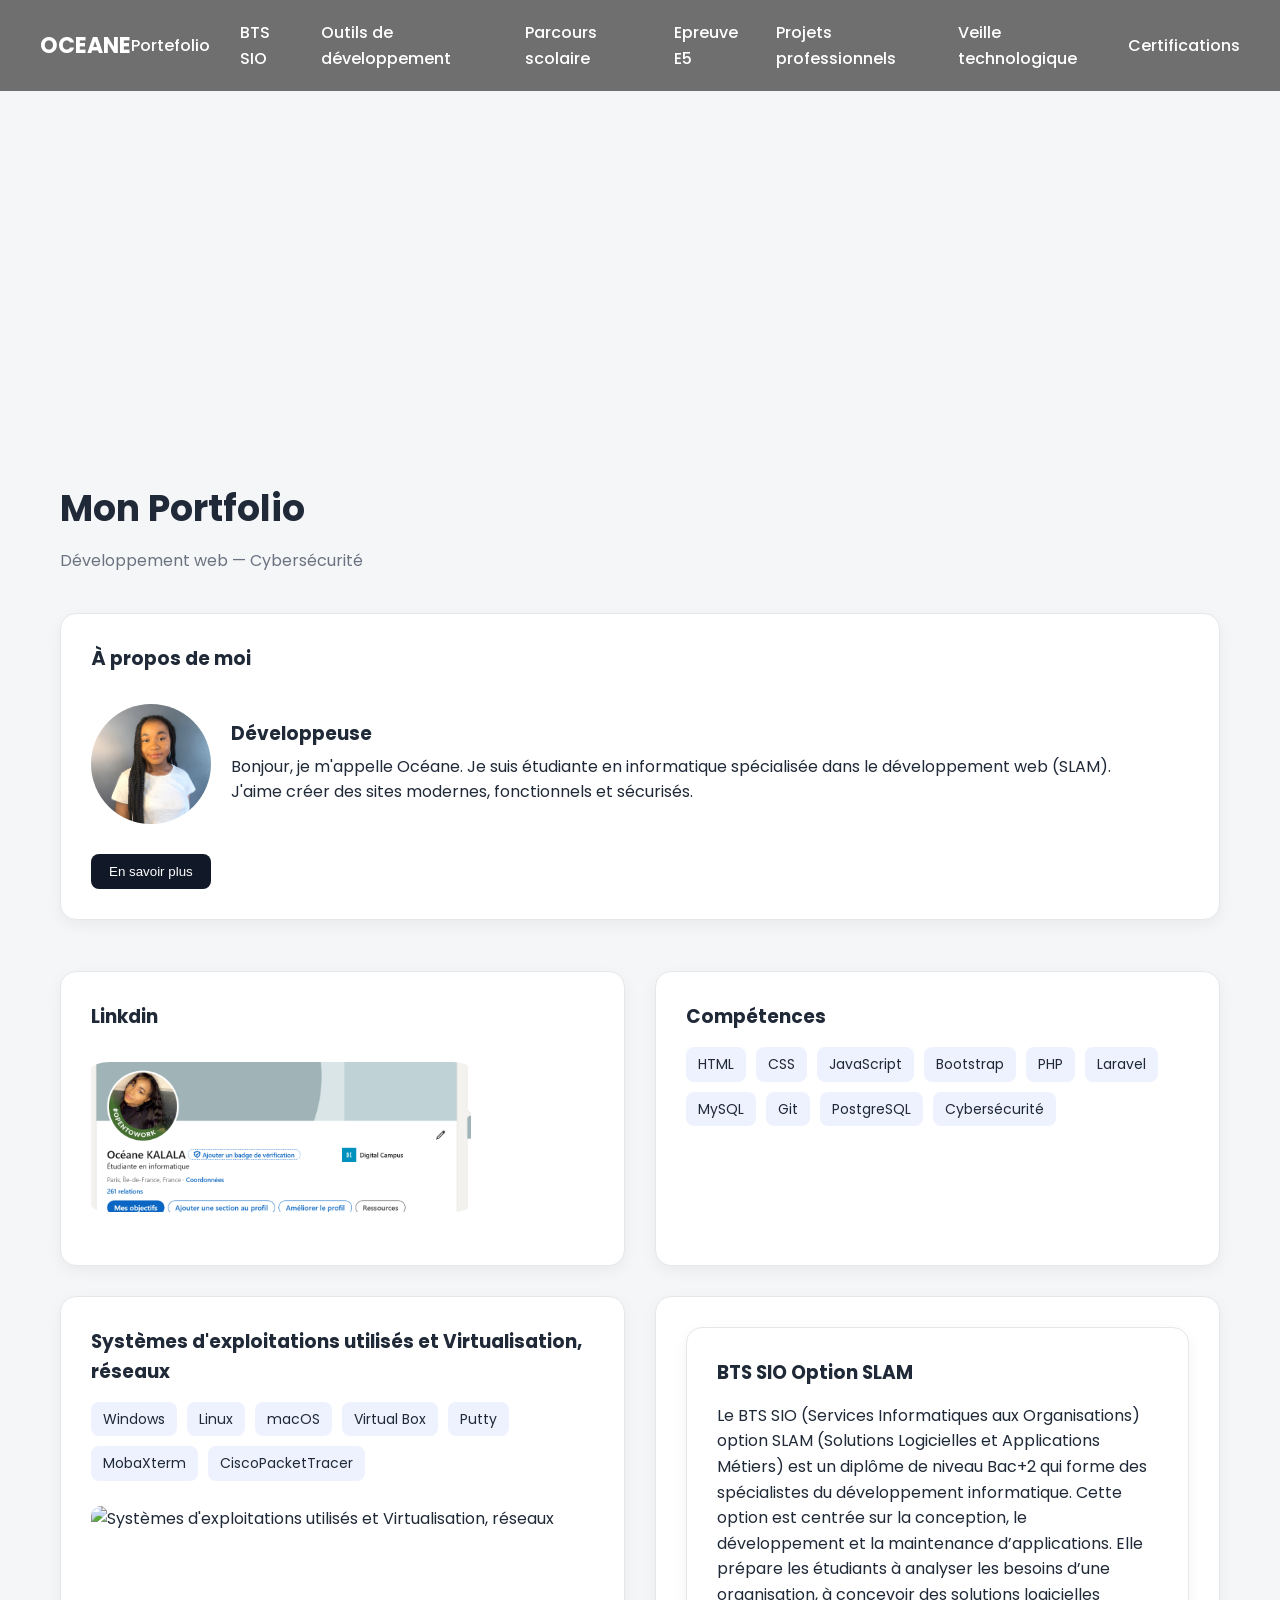
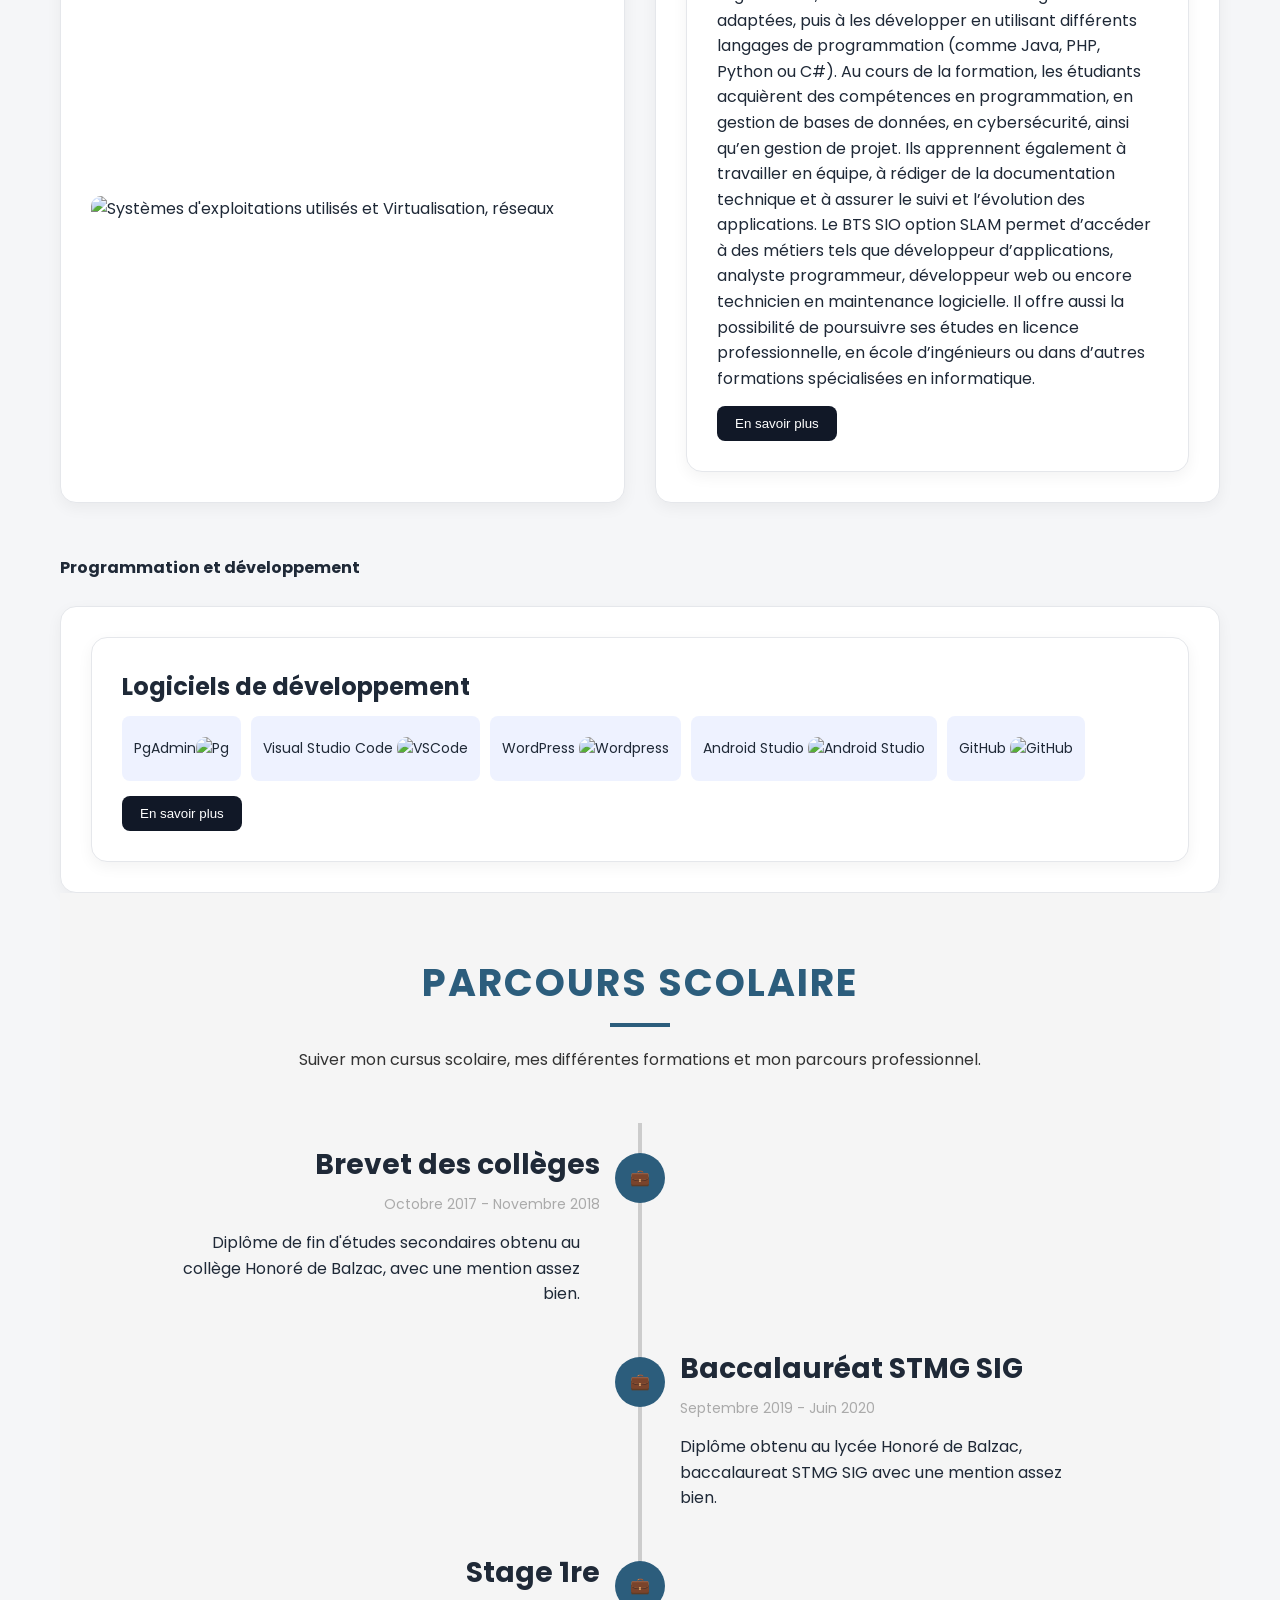
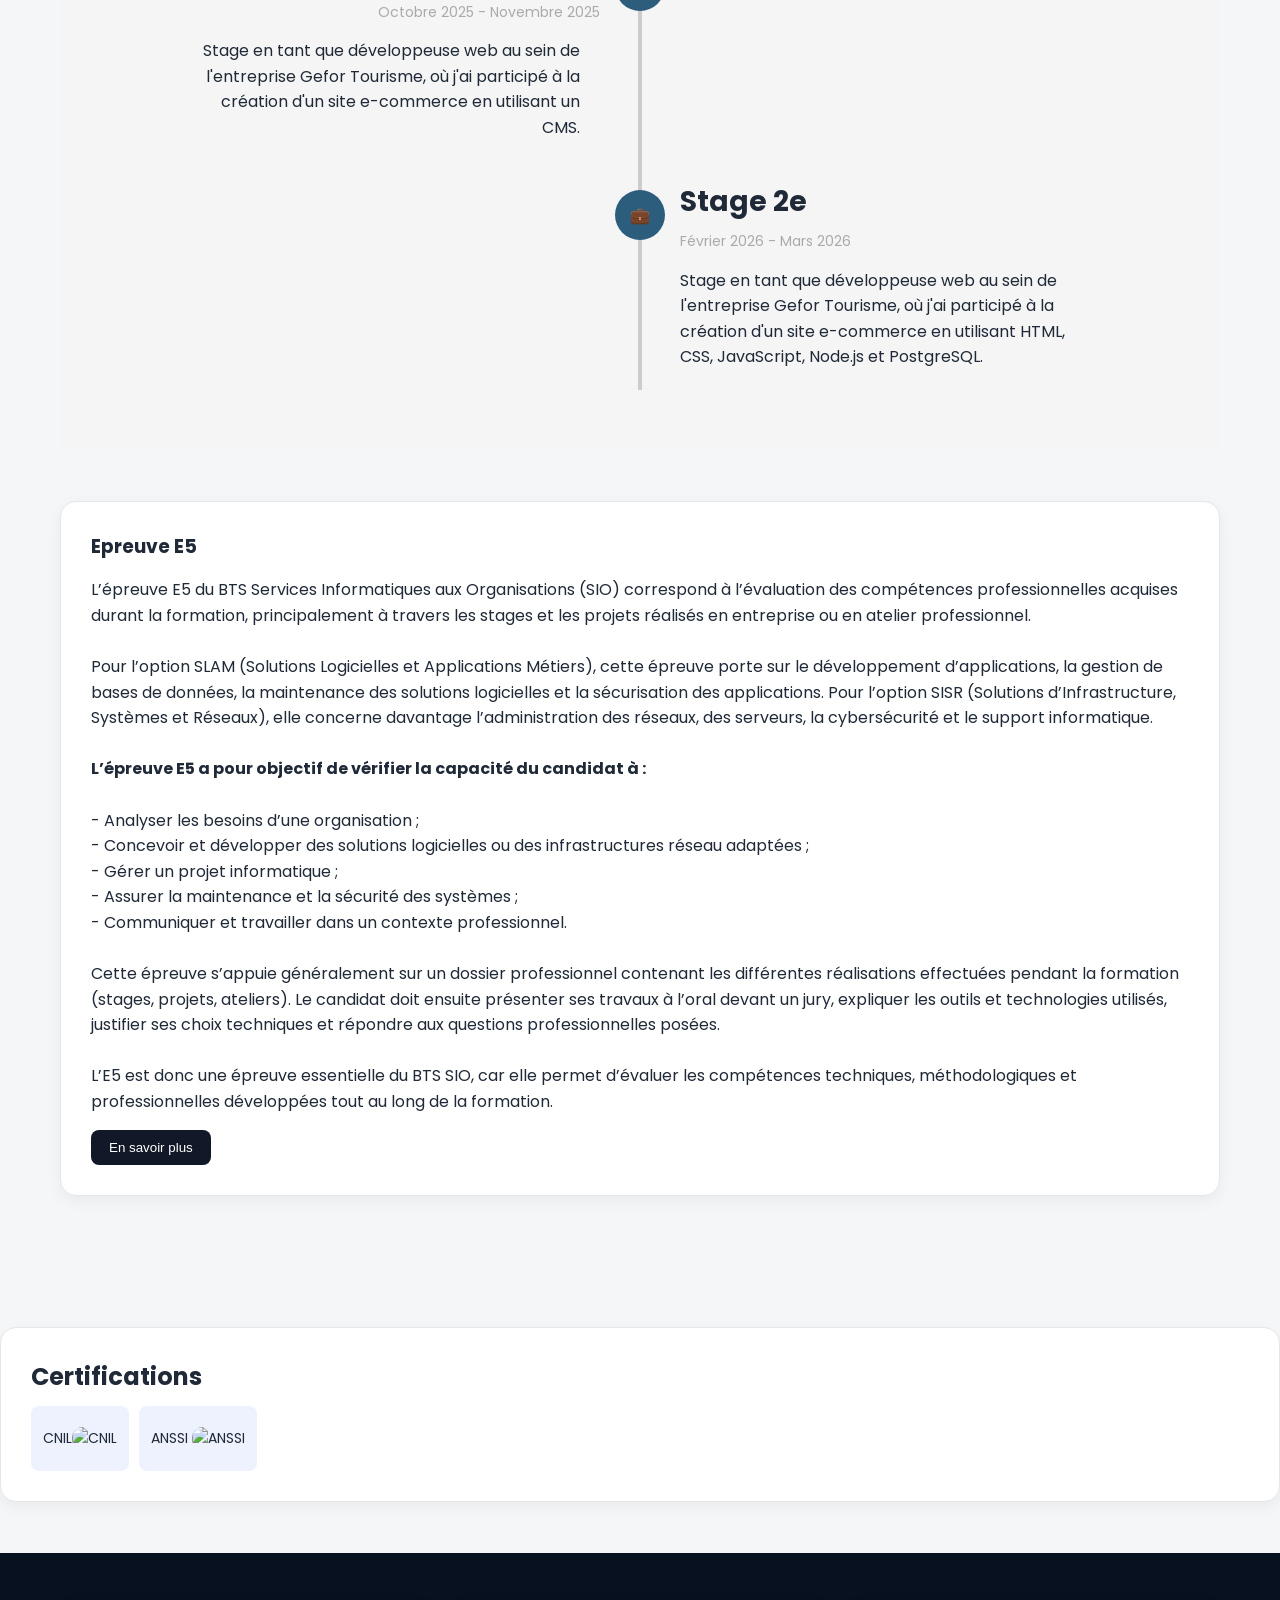
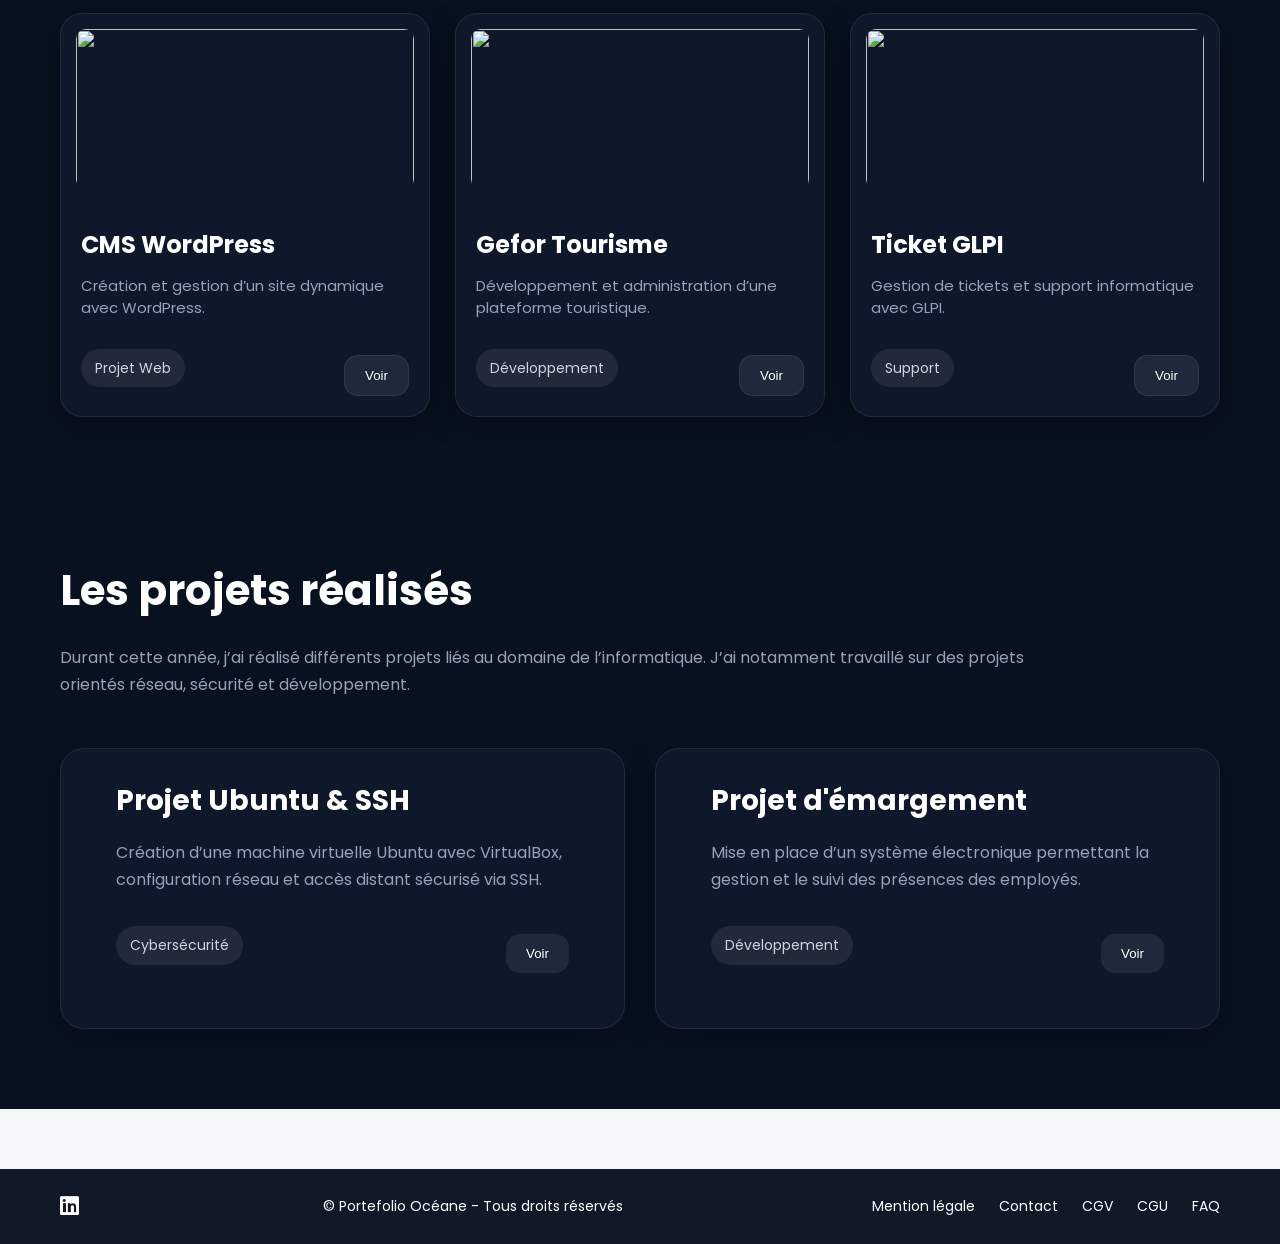
==== index.html @ 5482475d "premier commit" ====
<!DOCTYPE html>
<html lang="fr">

<head>
    <meta charset="UTF-8">
    <meta name="viewport" content="width=device-width, initial-scale=1.0">
    <title>Portfolio Océane</title>

    <link rel="stylesheet" href="portfio.css">

    <link href="https://fonts.googleapis.com/css2?family=Poppins:wght@300;400;600;700&display=swap" rel="stylesheet">

</head>

<body>
    <header class="hero">
        <nav class="navbar">
            <a href="#" class="logo">OCEANE</a>

            <div class="nav-links">
                <ul>

                    <li><a href="#monportfolio">Portefolio</a></li>
                    <li><a href="#formations">BTS SIO</a></li>
                    <li><a href="#Outils">Outils de développement</a></li>
                    <li><a href="#parcour">Parcours scolaire</a></li>
                    <li><a href="#E5">Epreuve E5</a></li>
                    <li><a href="#projetpro">Projets professionnels</a></li>
                    <li><a href="veille.html">Veille technologique</a></li>
                    <li><a href="#certifications">Certifications</a></li>



                </ul>
            </div>

            <div class="hero-title">
                <h1>Bienvenue sur mon portfolio</h1>
                <p> Développement Web • Cybersécurité • Design </p>
            </div>

        </nav>

    </header>

    <!-- SECTION A PROPOS -->

    <section id="monportfolio">
        <section class="portfolio">

            <h2 class="page-title">Mon Portfolio</h2>
            <p class="page-subtitle">Développement web — Cybersécurité</p>



            <div class="portfolio-card">
                <h3>À propos de moi</h3>
                <div style="display:flex; align-items:center; gap:20px;">

                    <img src="photo.jpeg" alt="photo de moi"
                        style="width:120px; height:120px; border-radius:50%; object-fit:cover;">

                    <div>
                        <h3 style="margin:0;">Développeuse</h3>
                        <p style="margin:5px 0;">
                            Bonjour, je m'appelle Océane. Je suis étudiante en informatique spécialisée
                            dans le développement web (SLAM). <br> J'aime créer des sites modernes,
                            fonctionnels et sécurisés.
                        </p>
                    </div>

                </div>

                <button onclick="window.open('https://www.linkedin.com/in/océane-kalala-510ab9202', '_blank')">
                    En savoir plus
                </button>

            </div><br><br>





            <div class="portfolio-grid">

                <div class="portfolio-card">
                    <h3>Linkdin</h3>
                    <img src="Capture d'écran 2026-01-01 161514.png" alt="photo de moi"
                        style="width:380px; height:150px; border-radius:5%; object-fit:cover;">
                </div>

                <div class="portfolio-card">
                    <h3>Compétences</h3>

                    <div class="skills">
                        <span>HTML</span>
                        <span>CSS</span>
                        <span>JavaScript</span>
                        <span>Bootstrap</span>
                        <span>PHP</span>
                        <span>Laravel</span>
                        <span>MySQL</span>
                        <span>Git</span>
                        <span>PostgreSQL</span>
                        <span>Cybersécurité</span>
                    </div>

                </div>



                <div class="portfolio-card">
                    <h3>Systèmes d'exploitations utilisés et Virtualisation, réseaux</h3>

                    <div class="skills">
                        <span>Windows</span>
                        <span>Linux</span>
                        <span>macOS</span>


                        <span>Virtual Box</span>
                        <span>Putty</span>
                        <span>MobaXterm</span>
                        <span>CiscoPacketTracer</span>

                        <img src="https://i.pinimg.com/736x/6d/e5/03/6de503a70d6498523e91bc72c517049a.jpg"
                            alt="Systèmes d'exploitations utilisés et Virtualisation, réseaux">
                        <img src="https://i.pinimg.com/1200x/9d/ab/d7/9dabd7bf2489a7c94fd3ce615c01e57e.jpg"
                            alt="Systèmes d'exploitations utilisés et Virtualisation, réseaux">

                    </div>

                </div>



                <section id="formations">
                    <div class="portfolio-card ">


                        <div class="portfolio1-card">
                            <h3>BTS SIO Option SLAM</h3>

                            <p>
                                Le BTS SIO (Services Informatiques aux Organisations) option SLAM (Solutions Logicielles
                                et
                                Applications Métiers)
                                est un diplôme de niveau Bac+2 qui forme des spécialistes du développement informatique.

                                Cette option est centrée sur la conception, le développement et la maintenance
                                d’applications.
                                Elle prépare les étudiants à analyser les besoins d’une organisation, à concevoir des
                                solutions
                                logicielles adaptées, puis à les développer en utilisant différents langages de
                                programmation
                                (comme Java, PHP, Python ou C#).

                                Au cours de la formation, les étudiants acquièrent des compétences en programmation, en
                                gestion
                                de bases de données, en cybersécurité, ainsi qu’en gestion de projet. Ils apprennent
                                également à
                                travailler en équipe, à rédiger de la documentation technique et à assurer le suivi et
                                l’évolution
                                des applications.

                                Le BTS SIO option SLAM permet d’accéder à des métiers tels que développeur
                                d’applications,
                                analyste
                                programmeur, développeur web ou encore technicien en maintenance logicielle. Il offre
                                aussi
                                la
                                possibilité
                                de poursuivre ses études en licence professionnelle, en école d’ingénieurs ou dans
                                d’autres
                                formations spécialisées
                                en informatique.
                            </p>

                            <button
                                onclick="window.open('https://www.onisep.fr/ressources/univers-formation/formations/post-bac/bts-services-informatiques-aux-organisations-option-b-solutions-logicielles-et-applications-metiers', '_blank')">

                                En savoir plus</button>

                        </div>
                </section>
            </div> <br><br>

            <section id="Outils">
                <h1>Programmation et développement</h1> <br>
                <div class="portfolio-card large">

                    <div class="portfolio2-card">

                        <h2>Logiciels de développement</h2>

                        <div class="skills">
                            <span>PgAdmin<img
                                    src="https://i.pinimg.com/1200x/e1/06/2b/e1062b13df07956e06af49698faf8412.jpg"
                                    alt="Pg"></span>
                            <span>Visual Studio Code <img
                                    src="https://i.pinimg.com/736x/21/80/18/218018c241b854a79dc024a042103433.jpg"
                                    alt="VSCode">
                            </span>
                            <span>WordPress <img
                                    src="https://i.pinimg.com/736x/55/30/b8/5530b8121726bf65dae06ff92573a16b.jpg"
                                    alt="Wordpress"> </span>
                            <span>Android Studio <img
                                    src="https://i.pinimg.com/1200x/57/74/4b/57744b4ad4ab080b9c52c842f7bbebe7.jpg"
                                    alt="Android Studio"> </span>
                            <span>GitHub <img
                                    src="https://i.pinimg.com/736x/9e/91/06/9e91062035e9bc7f3d8e8d1f7b42ba21.jpg"
                                    alt="GitHub"> </span>


                        </div>

                        <button
                            onclick="window.open('https://www.bing.com/copilotsearch?q=logiciel+de+d%c3%a9veloppement&form=CSBRAND')">

                            En savoir plus</button>
                    </div>
            </section>
            </div>

            <section id="parcour">
                <section class="parcours">


                    <h2>PARCOURS SCOLAIRE</h2>
                    <div class="line-title"></div>

                    <p class="subtitle">
                        Suiver mon cursus scolaire, mes différentes formations et mon parcours professionnel.
                    </p>

                    <div class="timeline">

                        <div class="timeline-item left">
                            <div class="content">
                                <h3>Brevet des collèges</h3>
                                <span>Octobre 2017 - Novembre 2018</span>
                                <p>
                                    Diplôme de fin d'études secondaires obtenu au collège Honoré de Balzac, avec une
                                    mention
                                    assez bien.
                                </p>
                            </div>
                        </div>

                        <div class="timeline-item right">
                            <div class="content">
                                <h3>Baccalauréat STMG SIG</h3>
                                <span>Septembre 2019 - Juin 2020</span>
                                <p>
                                    Diplôme obtenu au lycée Honoré de Balzac, baccalaureat STMG SIG avec une mention
                                    assez bien.
                                </p>
                            </div>
                        </div>

                        <div class="timeline-item left">
                            <div class="content">
                                <h3>Stage 1re</h3>
                                <span>Octobre 2025 - Novembre 2025</span>
                                <p>
                                    Stage en tant que développeuse web au sein de l'entreprise Gefor Tourisme,
                                    où j'ai participé à la création d'un site e-commerce en utilisant un CMS.
                                </p>
                            </div>
                        </div>

                        <div class="timeline-item right">
                            <div class="content">
                                <h3>Stage 2e</h3>
                                <span>Février 2026 - Mars 2026</span>
                                <p>
                                    Stage en tant que développeuse web au sein de l'entreprise Gefor Tourisme,
                                    où j'ai participé à la création d'un site e-commerce en utilisant HTML, CSS,
                                    JavaScript,
                                    Node.js et PostgreSQL.
                                </p>
                            </div>
                        </div>

                    </div>

                </section>
            </section>



            </div>
            </div>
            </div><br><br>

            <section id="E5">
                <div class="portfolio-card">
                    <h3>Epreuve E5</h3>

                    <p>
                        L’épreuve E5 du BTS Services Informatiques aux Organisations (SIO) correspond à l’évaluation
                        des compétences professionnelles acquises durant la formation, principalement à travers les
                        stages et les projets réalisés en entreprise ou en atelier professionnel.
                        <br><br>

                        Pour l’option SLAM (Solutions Logicielles et Applications Métiers), cette épreuve porte sur le
                        développement d’applications, la gestion de bases de données, la maintenance des solutions
                        logicielles et la sécurisation des applications. Pour l’option SISR (Solutions d’Infrastructure,
                        Systèmes et Réseaux), elle concerne davantage l’administration des réseaux, des serveurs, la
                        cybersécurité et le support informatique. <br><br>

                        <strong> L’épreuve E5 a pour objectif de vérifier la capacité du candidat à : </strong> <br><br>

                        - Analyser les besoins d’une organisation ; <br>
                        - Concevoir et développer des solutions logicielles ou des infrastructures réseau adaptées ;
                        <br>
                        - Gérer un projet informatique ; <br>
                        - Assurer la maintenance et la sécurité des systèmes ; <br>
                        - Communiquer et travailler dans un contexte professionnel. <br><br>

                        Cette épreuve s’appuie généralement sur un dossier professionnel contenant les différentes
                        réalisations effectuées pendant la
                        formation (stages, projets, ateliers). Le candidat doit ensuite présenter ses travaux à l’oral
                        devant un jury,
                        expliquer les outils et technologies utilisés, justifier ses choix techniques et répondre aux
                        questions professionnelles posées. <br><br>

                        L’E5 est donc une épreuve essentielle du BTS SIO, car elle permet d’évaluer les compétences
                        techniques, méthodologiques et
                        professionnelles développées tout au long de la formation.
                    </p>
                    <button onclick="window.open('https://btssio-fulbert.fr/c-actualites-epreuve-e5')">

                        En savoir plus</button>

                </div> <br><br>


                <!-- SECTION -->
            </section>
        </section>

        <!-- Partie certifications et projets professionnels -->

        <section id="certifications">
            <div class="portfolio2-card">

                <h2>Certifications</h2>

                <div class="skills">
                    <span>CNIL<img
                            src="https://www.opinion-internationale.com/wp-content/uploads/2021/06/logo-rgpd-elysee-cnil.png"
                            alt="CNIL"></span>
                    <span>ANSSI <img src="https://www.iacr.org/workshops/ches/ches2015/images/anssi.png" alt="ANSSI">
                    </span>


                </div>

        </section>

        </div> <br><br>

        <section id="projetpro">
            <section class="cards-section">

                <div class="modern-card">
                    <img src="https://i.pinimg.com/1200x/8a/63/63/8a6363c773e3e5e8eb63ca12de172e7e.jpg" alt="">

                    <div class="card-content">
                        <h3>CMS WordPress</h3>
                        <p>Création et gestion d’un site dynamique avec WordPress.</p>

                        <div class="card-bottom">
                            <span class="tag">Projet Web</span>
                            <button>Voir</button>
                        </div>
                    </div>
                </div>

                <div class="modern-card">
                    <img src="https://i.pinimg.com/1200x/23/07/50/230750f99a060723e2ef562909b34eed.jpg" alt="">

                    <div class="card-content">
                        <h3>Gefor Tourisme</h3>
                        <p>Développement et administration d’une plateforme touristique.</p>

                        <div class="card-bottom">
                            <span class="tag">Développement</span>
                            <button>Voir</button>
                        </div>
                    </div>
                </div>

                <div class="modern-card">
                    <img src="https://i.pinimg.com/736x/ca/bc/c2/cabcc21033c35994df311c6478ce2520.jpg" alt="">

                    <div class="card-content">
                        <h3>Ticket GLPI</h3>
                        <p>Gestion de tickets et support informatique avec GLPI.</p>

                        <div class="card-bottom">
                            <span class="tag">Support</span>
                            <button>Voir</button>
                        </div>
                    </div>
                </div>

            </section>
        </section>




        <section class="project-section">

            <h2 class="project-title">Les projets réalisés</h2>

            <p class="project-subtitle">
                Durant cette année, j’ai réalisé différents projets liés au domaine de l’informatique.
                J’ai notamment travaillé sur des projets orientés réseau, sécurité et développement.
            </p>

            <div class="project-grid">

                <!-- CARD 1 -->
                <div class="project-card">



                    <div class="project-content">

                        <h3>Projet Ubuntu & SSH</h3>

                        <p>
                            Création d’une machine virtuelle Ubuntu avec VirtualBox,
                            configuration réseau et accès distant sécurisé via SSH.
                        </p>

                        <div class="project-bottom">
                            <span class="project-tag">Cybersécurité</span>
                            <button>Voir</button>
                        </div>

                    </div>

                </div>

                <!-- CARD 2 -->
                <div class="project-card">



                    <div class="project-content">

                        <h3>Projet d'émargement</h3>

                        <p>
                            Mise en place d’un système électronique permettant
                            la gestion et le suivi des présences des employés.
                        </p>

                        <div class="project-bottom">
                            <span class="project-tag">Développement</span>
                            <button>Voir</button>
                        </div>

                    </div>

                </div>

            </div>

        </section>


        <footer class="footer">

            <div class="footer-left">
                <a href="#"><i class="fa-brands fa-linkedin"></i></a>

            </div>

            <div class="footer-center">
                © Portefolio Océane - Tous droits réservés
            </div>

            <div class="footer-right">
                <a href="#">Mention légale</a>
                <a href="#">Contact</a>
                <a href="#">CGV</a>
                <a href="#">CGU</a>
                <a href="#">FAQ</a>
            </div>

        </footer>

        <!-- icônes -->
        <link rel="stylesheet" href="https://cdnjs.cloudflare.com/ajax/libs/font-awesome/6.5.0/css/all.min.css">

        <script src="portfolio.js"></script>

</body>

</html>
---- portfio.css ----
/* =========================
RESET
========================= */

* {
    margin: 0;
    padding: 0;
    box-sizing: border-box;
    text-decoration: none;
    list-style: none;
}

body {
    font-family: 'Poppins', sans-serif;
    background: #f5f6f8;
    color: #1f2937;
    line-height: 1.6;
}

/* =========================
HEADER + NAVBAR
========================= */

.hero {
    position: relative;
    height: 400px;
    background-image: url("https://cdna.artstation.com/p/assets/images/images/003/830/526/large/mayank-kumar-riri-wlliams-invincible-iron-man.jpg");
    background-size: cover;
    background-position: center;
}

/* NAVBAR */

.navbar {
    position: fixed;
    /* navbar toujours visible */
    top: 0;
    left: 0;
    width: 100%;

    padding: 20px 40px;

    display: flex;
    justify-content: space-between;
    align-items: center;

    background: rgba(0, 0, 0, 0.55);
    backdrop-filter: blur(10px);

    z-index: 1000;

    transition: 0.3s ease;
}

/* LOGO */

.logo {
    color: white;
    font-weight: 700;
    font-size: 22px;
}

/* LIENS NAV */

.nav-links ul {
    display: flex;
    gap: 30px;
    align-items: center;
}

.nav-links a {
    color: white;
    font-weight: 500;
    position: relative;
    transition: 0.3s;
}

/* effet hover stylé */

.nav-links a::after {
    content: "";
    position: absolute;
    width: 0%;
    height: 2px;
    background: white;
    left: 0;
    bottom: -5px;
    transition: 0.3s;
}

.nav-links a:hover::after {
    width: 100%;
}

/* =========================
TITRE HERO
========================= */

.hero-title {
    text-align: center;
    position: absolute;

    left: 50%;
    bottom: 20%;
    transform: translate(-50%, -50%);
}

.hero-title h1 {
    font-size: 48px;
    color: white;
    text-shadow: 0 4px 10px rgba(0, 0, 0, 0.6);
}

.hero-title p {
    color: #e5e7eb;
    margin-top: 10px;
}



/* =========================
SECTION PRINCIPALE
========================= */

.portfolio {
    max-width: 1200px;
    margin: auto;
    padding: 80px 20px;
}

.page-title {
    font-size: 36px;
    margin-bottom: 10px;
}

.page-subtitle {
    color: #6b7280;
    margin-bottom: 40px;
}

/* =========================
GRID
========================= */

.portfolio-grid {
    display: grid;
    grid-template-columns: repeat(2, 1fr);
    gap: 30px;
}

.portfolio1-card {
    background: white;
    padding: 30px;
    border-radius: 16px;
    border: 1px solid #e5e7eb;
    box-shadow: 0 5px 15px rgba(0, 0, 0, 0.05);
    transition: 0.3s;
}

.portfolio1-card:hover {
    transform: translateY(-5px);
    box-shadow: 0 15px 30px rgba(0, 0, 0, 0.08);
}

.portfolio1-card h3 {
    margin-bottom: 15px;
}

.portfolio1-card img {
    width: 100%;
    height: 250px;
    object-fit: cover;
    border-radius: 10px;
    margin: 15px 0;
}


/* =========================
CARDS
========================= */

.portfolio-card {
    background: white;
    padding: 30px;
    border-radius: 16px;
    border: 1px solid #e5e7eb;
    box-shadow: 0 5px 15px rgba(0, 0, 0, 0.05);
    transition: 0.3s;
}

.portfolio-card:hover {
    transform: translateY(-5px);
    box-shadow: 0 15px 30px rgba(0, 0, 0, 0.08);
}

.portfolio-card h3 {
    margin-bottom: 15px;
}

/* grande carte */

.large {
    grid-column: span 2;
}

/* =========================
IMAGES
========================= */

.portfolio-card img {
    width: 100%;
    height: 250px;
    object-fit: cover;
    border-radius: 10px;
    margin: 15px 0;
}

/* =========================
SKILLS
========================= */

.skills {
    display: flex;
    flex-wrap: wrap;
    gap: 10px;
    margin-top: 10px;
}

.skills span {
    background: #eef2ff;
    padding: 6px 12px;
    border-radius: 8px;
    font-size: 14px;
}

/* =========================
BOUTONS
========================= */

button {
    margin-top: 15px;
    padding: 10px 18px;
    border: none;
    background: #111827;
    color: white;
    border-radius: 8px;
    cursor: pointer;
    transition: 0.3s;
}

button:hover {
    background: #374151;
}

.portfolio-grid {
    display: grid;
    grid-template-columns: repeat(2, 1fr);
    gap: 30px;
}

.portfolio2-card {
    background: white;
    padding: 30px;
    border-radius: 16px;
    border: 1px solid #e5e7eb;
    box-shadow: 0 5px 15px rgba(0, 0, 0, 0.05);
    transition: 0.3s;
}

.portfolio2-card:hover {
    transform: translateY(-5px);
    box-shadow: 0 15px 30px rgba(0, 0, 0, 0.08);
}

.portfolio2-card h3 {
    margin-bottom: 15px;
}

.portfolio2-card img {
    width: 100%;
    height: 250px;
    object-fit: cover;
    border-radius: 10px;
    margin: 15px 0;
}

.section {
    width: 90%;
    margin: 40px auto;
    display: flex;
    gap: 20px;
}

/* CARD */
.card {
    background: white;
    padding: 25px;
    border-radius: 20px;
    flex: 1;
}

.card img {
    width: 100%;
    border-radius: 15px;
}


.portfolio3-card {
    background: white;
    padding: 30px;
    border-radius: 16px;
    border: 1px solid #e5e7eb;
    box-shadow: 0 5px 15px rgba(0, 0, 0, 0.05);
    transition: 0.3s;
}

.portfolio3-card:hover {
    transform: translateY(-5px);
    box-shadow: 0 15px 30px rgba(0, 0, 0, 0.08);
}

.portfolio3-card h3 {
    margin-bottom: 15px;
}

.portfolio3-card img {
    width: 100%;
    height: 250px;
    object-fit: cover;
    border-radius: 10px;
    margin: 15px 0;
}

/* SECTION */
.parcours {
    padding: 60px 20px;
    background: #f5f5f5;
    text-align: center;
}

.parcours h2 {
    font-size: 38px;
    color: #2c5d7c;
    letter-spacing: 2px;
}

.line-title {
    width: 60px;
    height: 4px;
    background: #2c5d7c;
    margin: 10px auto 20px;
}

.subtitle {
    color: #333;
    margin-bottom: 50px;
}

/* TIMELINE */
.timeline {
    position: relative;
    max-width: 1000px;
    margin: auto;
}

/* ligne centrale */
.timeline::before {
    content: "";
    position: absolute;
    width: 4px;
    background: #ccc;
    top: 0;
    bottom: 0;
    left: 50%;
    transform: translateX(-50%);
}

/* item */
.timeline-item {
    position: relative;
    width: 50%;
    padding: 20px 40px;
}

/* gauche */
.timeline-item.left {
    left: 0;
    text-align: right;
}

/* droite */
.timeline-item.right {
    left: 50%;
    text-align: left;
}

/* contenu */
.content {
    background: transparent;
}

/* TITRES */
.content h3 {
    font-size: 28px;
    margin-bottom: 5px;
}

.content span {
    color: #aaa;
    font-size: 14px;
    display: block;
    margin-bottom: 15px;
}

/* TEXTE */
.content p {
    max-width: 400px;
    line-height: 1.6;
}

/* ROND CENTRAL */
.timeline-item::after {
    content: "💼";
    position: absolute;
    top: 30px;
    width: 50px;
    height: 50px;
    background: #2c5d7c;
    color: white;
    border-radius: 50%;
    display: flex;
    align-items: center;
    justify-content: center;
}

/* position rond */
.timeline-item.left::after {
    right: -25px;
}

.timeline-item.right::after {
    left: -25px;
}

/* RESPONSIVE */
@media (max-width: 768px) {

    .timeline::before {
        left: 20px;
    }

    .timeline-item {
        width: 100%;
        padding-left: 60px;
        padding-right: 20px;
        text-align: left;
    }

    .timeline-item.right {
        left: 0;
    }

    .timeline-item::after {
        left: 0;
    }
}

/* SECTION CARDS IMAGE */



/* =========================
SECTION PROJETS MODERNE
========================= */

/* =========================
CARDS MODERNES
========================= */

.cards-section {
    display: grid;
    grid-template-columns: repeat(3, 1fr);
    gap: 25px;

    padding: 60px;
    background: #081120;
}

.modern-card {
    background: #0f172a;
    border: 1px solid rgba(255, 255, 255, 0.08);

    border-radius: 22px;

    overflow: hidden;

    transition: 0.3s ease;

    box-shadow: 0 10px 30px rgba(0, 0, 0, 0.3);
}

.modern-card:hover {
    transform: translateY(-8px);
    box-shadow: 0 20px 40px rgba(0, 0, 0, 0.45);
}

.modern-card img {
    width: 100%;
    height: 190px;
    object-fit: cover;

    padding: 15px;
    border-radius: 25px;
}

.card-content {
    padding: 0 20px 20px;
}

.card-content h3 {
    color: white;
    font-size: 24px;
    margin-bottom: 10px;
}

.card-content p {
    color: #94a3b8;
    font-size: 15px;
    line-height: 1.5;

    margin-bottom: 20px;
}

.card-bottom {
    display: flex;
    justify-content: space-between;
    align-items: center;
}

.tag {
    background: rgba(255, 255, 255, 0.08);

    color: #cbd5e1;

    padding: 8px 14px;

    border-radius: 999px;

    font-size: 14px;
}

.modern-card button {
    background: #1e293b;

    border: 1px solid rgba(255, 255, 255, 0.08);

    color: white;

    padding: 12px 20px;

    border-radius: 14px;

    cursor: pointer;

    transition: 0.3s;
}

.modern-card button:hover {
    background: #334155;
}

/* RESPONSIVE */

@media(max-width: 1000px) {

    .cards-section {
        grid-template-columns: 1fr;
    }

}

/* =========================
SECTION PROJETS MODERNE
========================= */

.project-section {
    padding: 80px 60px;
    background: #081120;
}

.project-title {
    color: white;
    font-size: 42px;
    margin-bottom: 20px;
}

.project-subtitle {
    color: #94a3b8;
    max-width: 1000px;
    line-height: 1.7;
    margin-bottom: 50px;
}

/* GRID */

.project-grid {
    display: grid;
    grid-template-columns: repeat(2, 1fr);
    gap: 30px;
}

/* CARD */

.project-card {
    background: #0f172a;

    border-radius: 24px;

    overflow: hidden;

    border: 1px solid rgba(255, 255, 255, 0.08);

    transition: 0.3s ease;

    box-shadow: 0 10px 30px rgba(0, 0, 0, 0.25);

    padding: 30px;


}

.project-card:hover {
    transform: translateY(-8px);

    box-shadow: 0 20px 40px rgba(0, 0, 0, 0.4);
}

/* IMAGE */

.project-card img {
    width: 100%;
    height: 240px;

    object-fit: cover;

    padding: 15px;

    border-radius: 25px;
}

/* CONTENU */

.project-content {
    padding: 0 25px 25px;
}

.project-content h3 {
    color: white;

    font-size: 28px;

    margin-bottom: 15px;
}

.project-content p {
    color: #94a3b8;

    line-height: 1.7;

    margin-bottom: 25px;
}

/* BAS CARD */

.project-bottom {
    display: flex;

    justify-content: space-between;

    align-items: center;
}

/* TAG */

.project-tag {
    background: rgba(255, 255, 255, 0.08);

    color: #cbd5e1;

    padding: 8px 14px;

    border-radius: 999px;

    font-size: 14px;
}

/* TAGS */






/* BUTTON */

.project-card button {
    background: #1e293b;

    color: white;

    border: none;

    padding: 12px 20px;

    border-radius: 14px;

    cursor: pointer;

    transition: 0.3s;
}

.project-card button:hover {
    background: #334155;
}

/* RESPONSIVE */

@media(max-width: 900px) {

    .project-grid {
        grid-template-columns: 1fr;
    }

}


/* =========================
FOOTER
========================= */

.footer {
    display: flex;
    justify-content: space-between;
    align-items: center;
    padding: 20px 60px;
    background: #111827;
    color: white;
    font-size: 14px;
    margin-top: 60px;
}

/* réseaux */

.footer-left a {
    color: white;
    font-size: 22px;
    margin-right: 15px;
    transition: 0.3s;
}

.footer-left a:hover {
    color: #6366f1;
    transform: scale(1.2);
}

/* centre */

.footer-center {
    text-align: center;
    flex: 1;
}

/* liens */

.footer-right a {
    color: white;
    margin-left: 20px;
    transition: 0.3s;
}

.footer-right a:hover {
    color: #6366f1;
}

/* =========================
RESPONSIVE
========================= */

@media(max-width:900px) {

    .portfolio-grid {
        grid-template-columns: 1fr;
    }

    .large {
        grid-column: span 1;
    }

    .footer {
        flex-direction: column;
        gap: 15px;
        text-align: center;
    }

    .nav-links ul {
        flex-direction: column;
        gap: 10px;
        background: rgba(0, 0, 0, 0.7);
        padding: 15px;
        border-radius: 10px;
    }

}
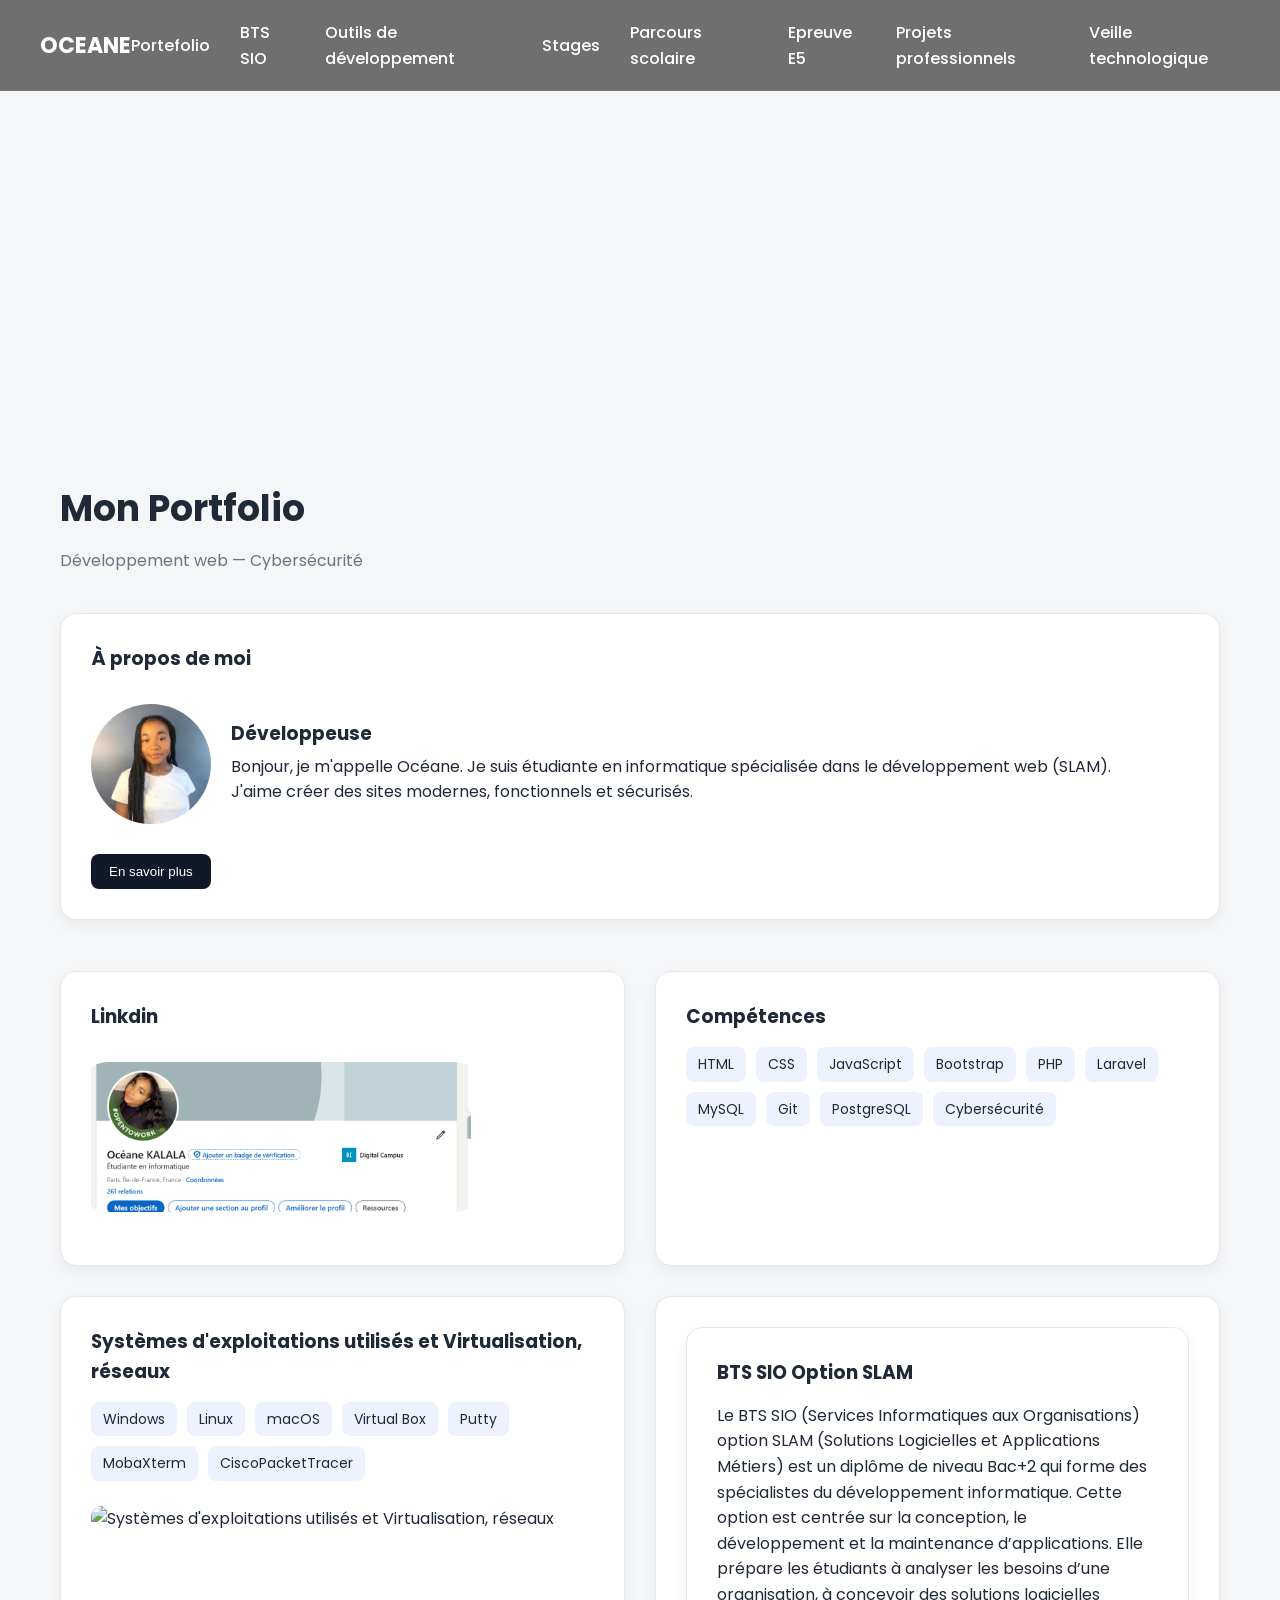
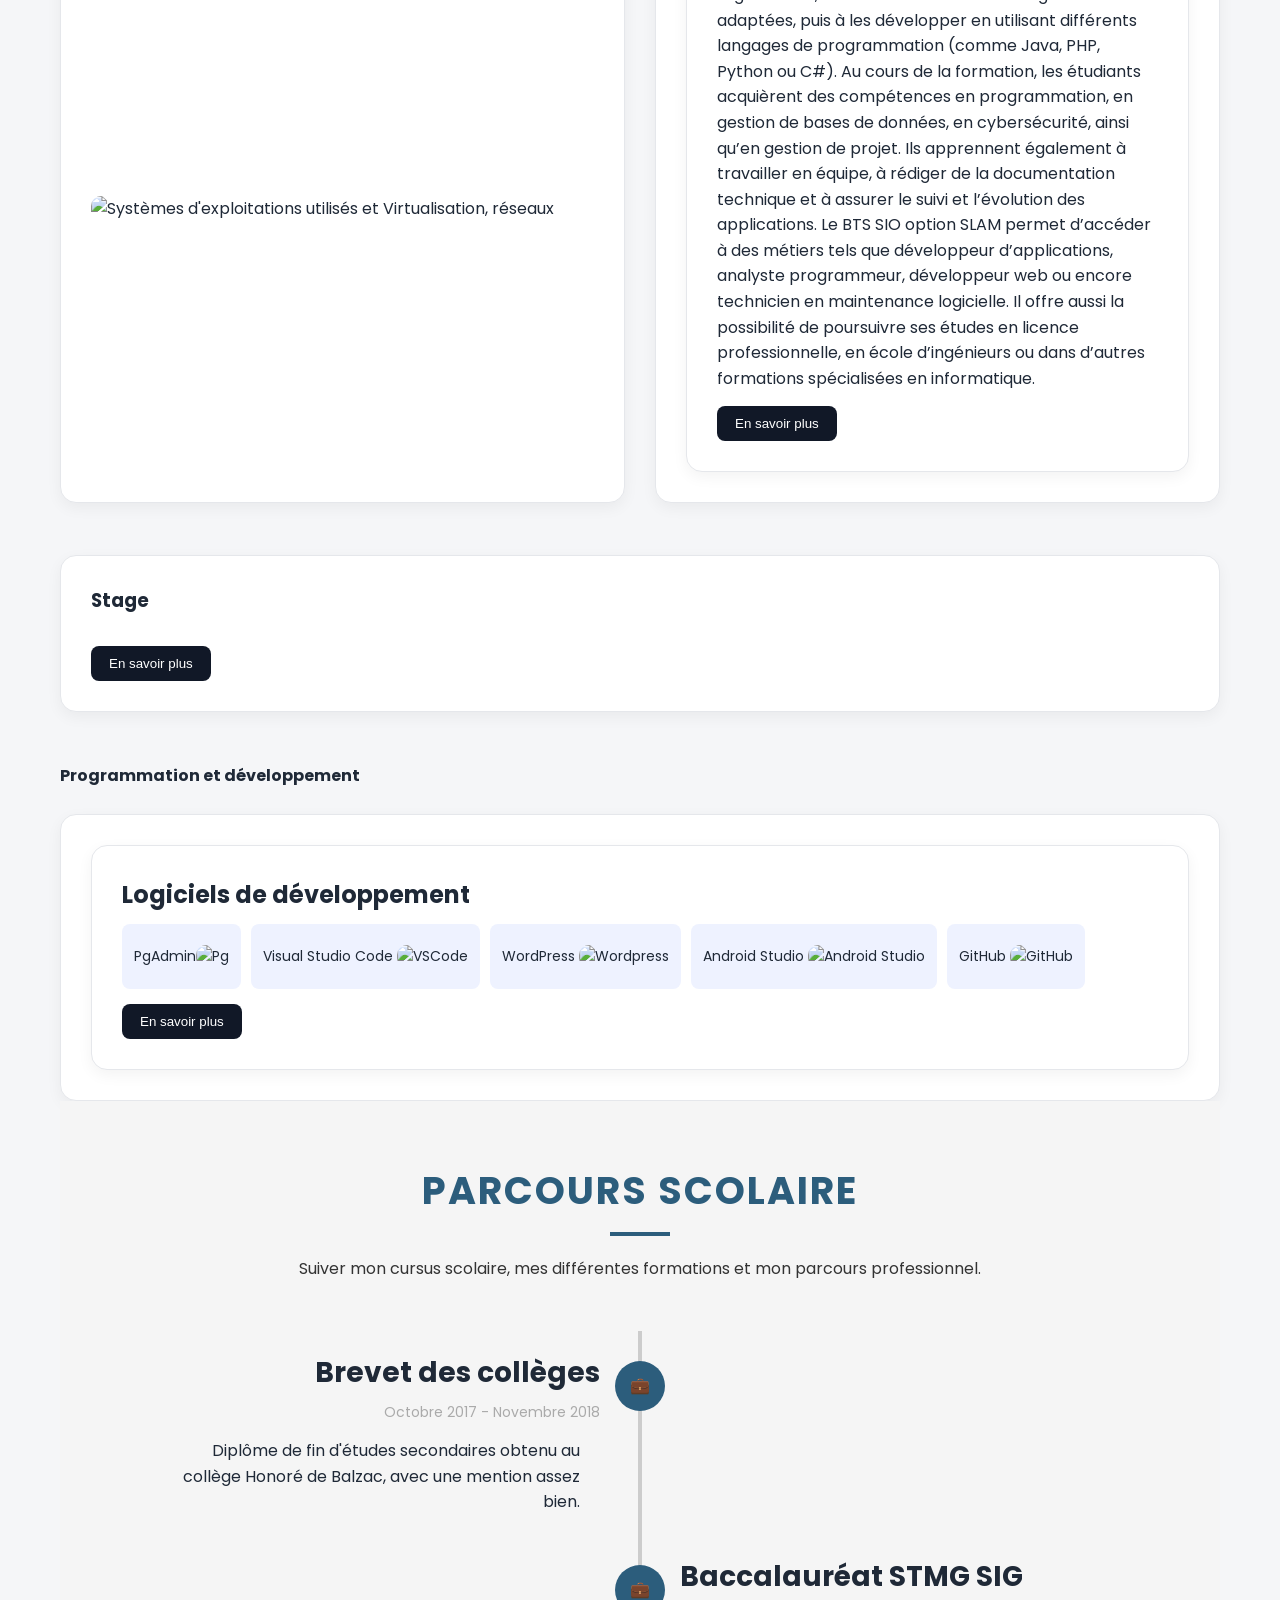
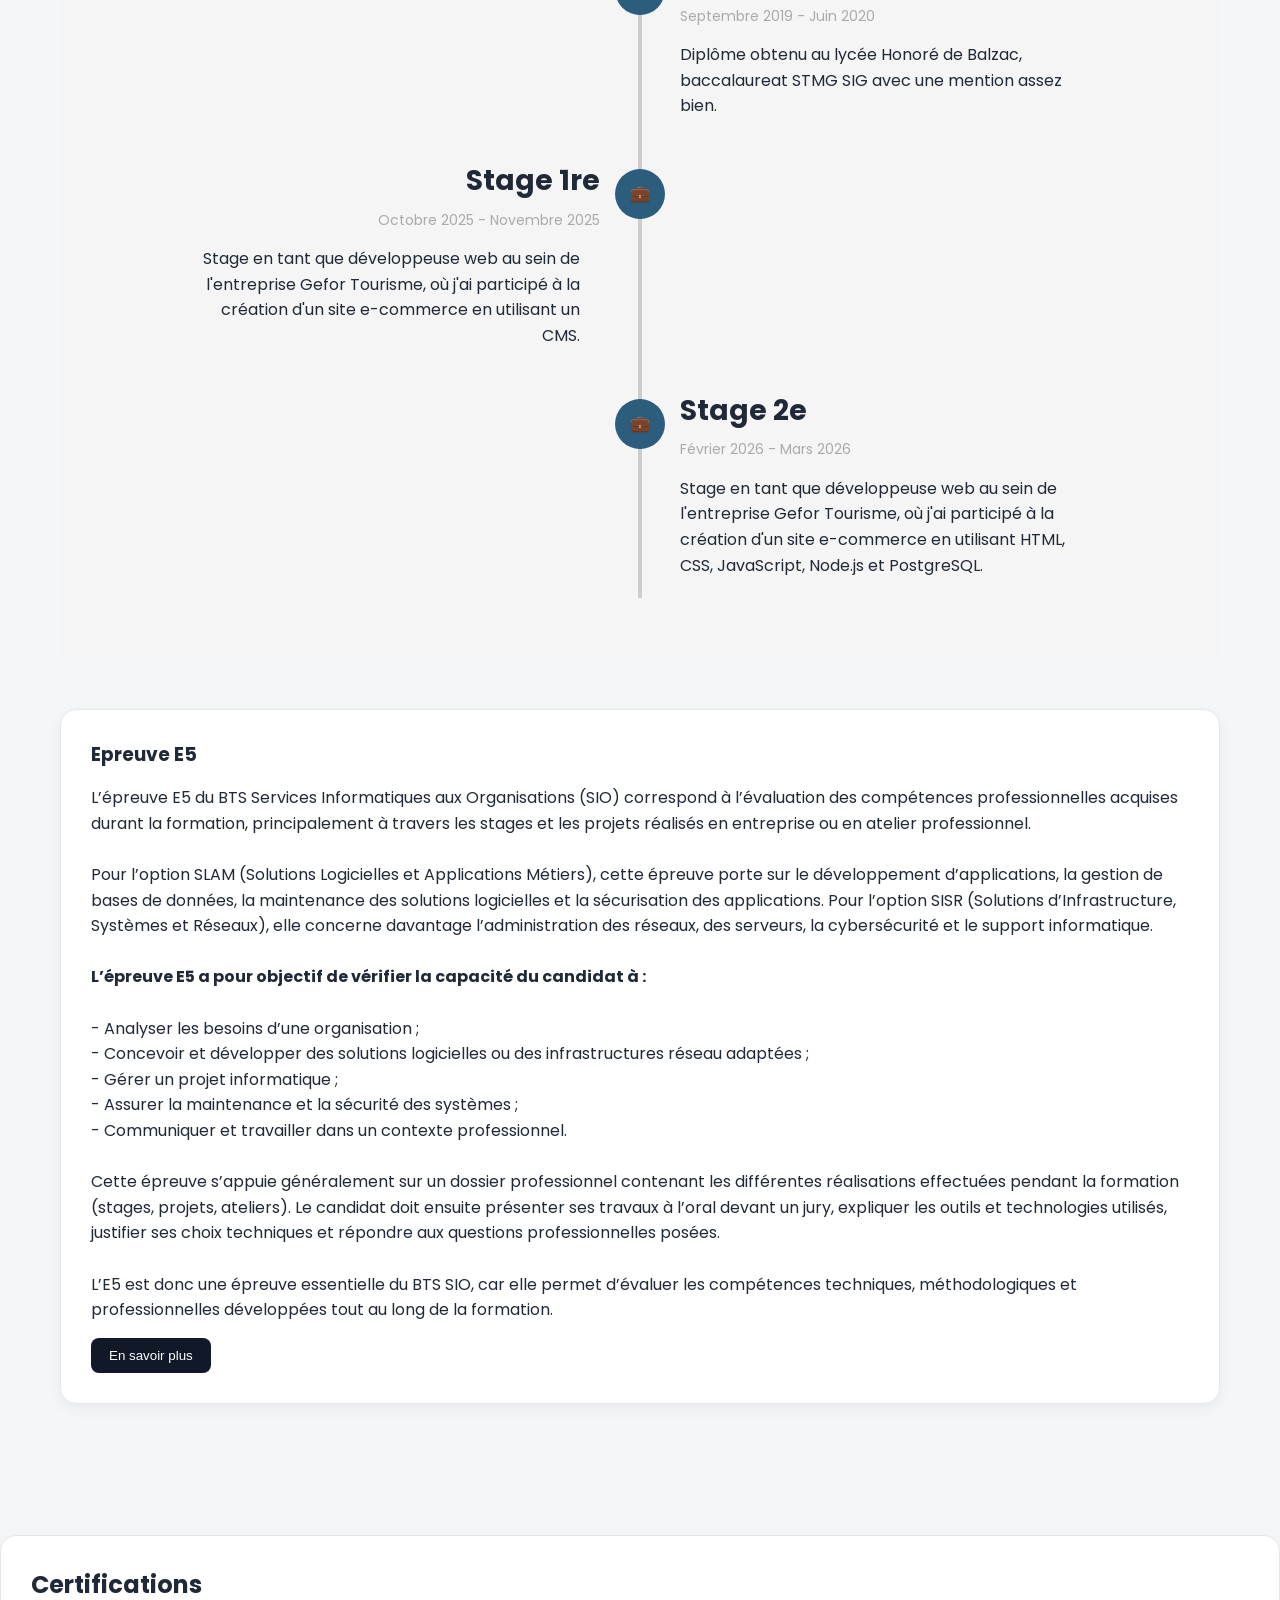
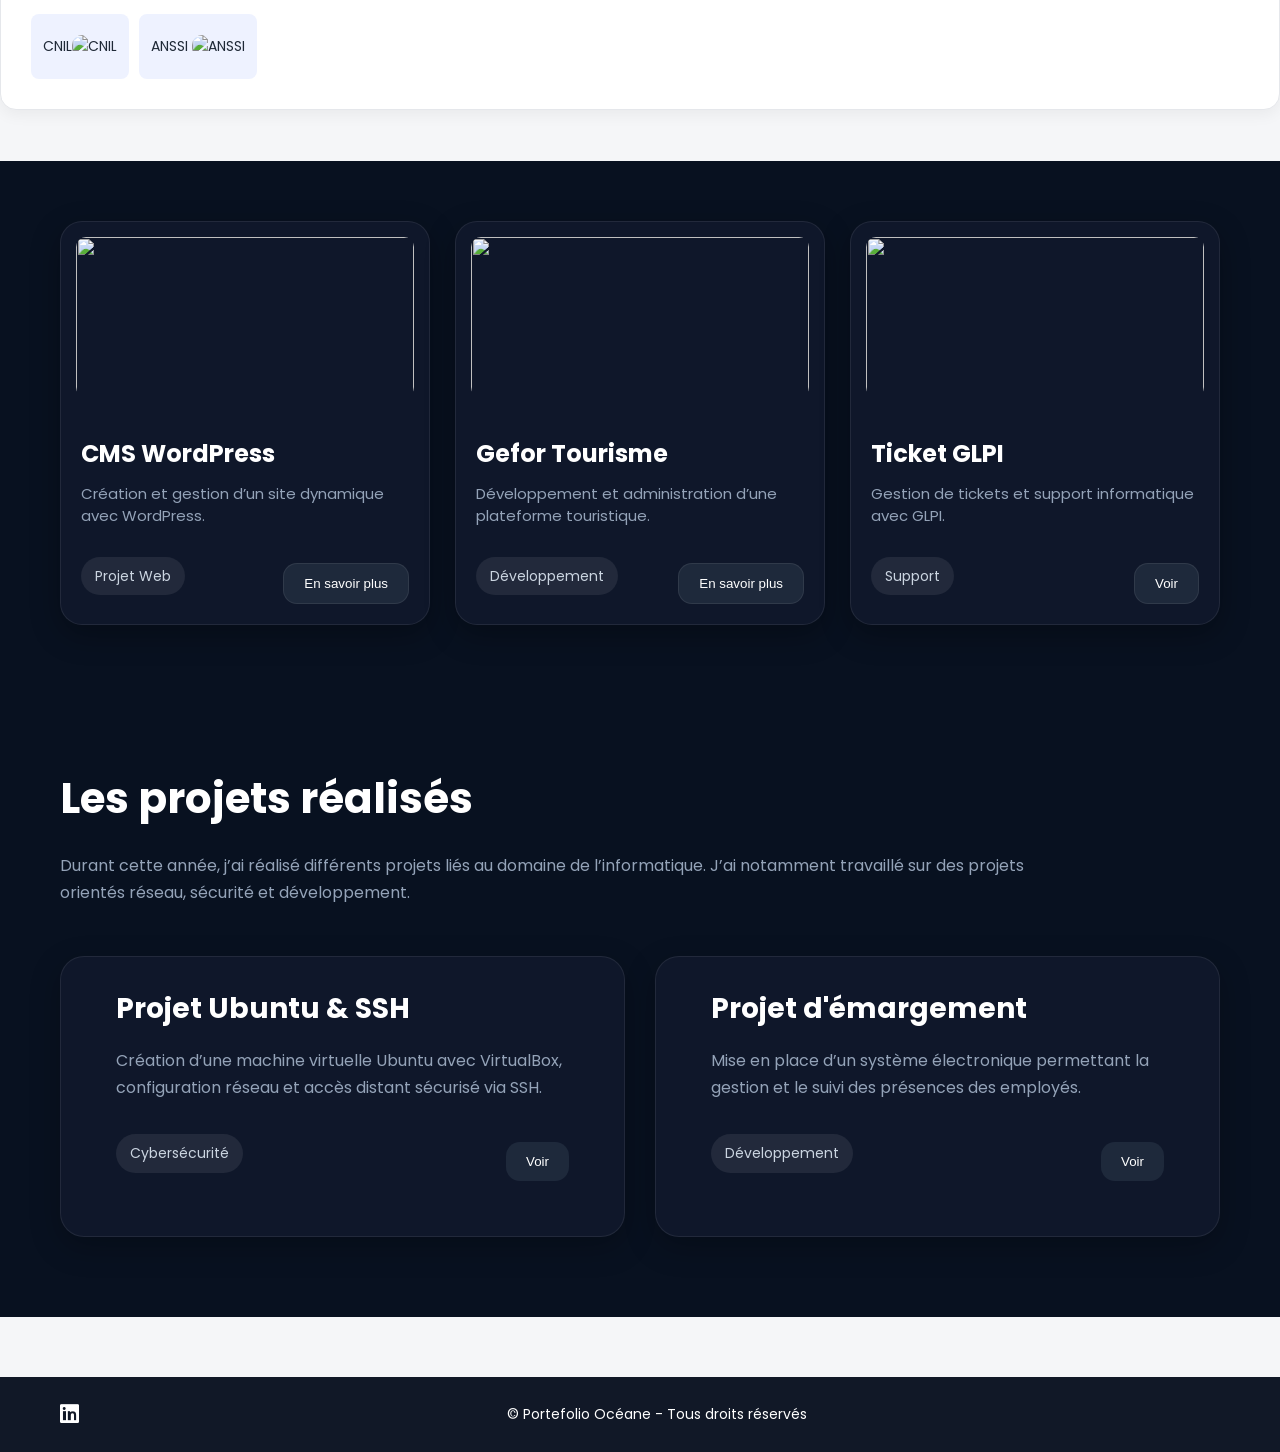
==== commit a54f6798: "Modif du jours" ====
--- a/index.html
+++ b/index.html
@@ -23,11 +23,12 @@
                     <li><a href="#monportfolio">Portefolio</a></li>
                     <li><a href="#formations">BTS SIO</a></li>
                     <li><a href="#Outils">Outils de développement</a></li>
+                    <li><a href="#stage">Stages</a></li>
                     <li><a href="#parcour">Parcours scolaire</a></li>
                     <li><a href="#E5">Epreuve E5</a></li>
                     <li><a href="#projetpro">Projets professionnels</a></li>
                     <li><a href="veille.html">Veille technologique</a></li>
-                    <li><a href="#certifications">Certifications</a></li>
+                  
 
 
 
@@ -184,6 +185,23 @@
                         </div>
                 </section>
             </div> <br><br>
+
+            <section id="stage">
+                <div class="portfolio-card">
+                    <h3>Stage</h3>
+
+                    <p></p>
+
+                    </p>
+                    <button onclick="window.open('https://www.canva.com/design/DAHJdw4guX4/n2ss7AVvUSNd214Lkf4LoA/edit')">
+
+                        En savoir plus</button>
+
+                </div> <br><br>
+
+
+                <!-- SECTION -->
+            </section>
 
             <section id="Outils">
                 <h1>Programmation et développement</h1> <br>
@@ -373,7 +391,10 @@
 
                         <div class="card-bottom">
                             <span class="tag">Projet Web</span>
-                            <button>Voir</button>
+                        <button onclick="window.open('https://oceanekalala.gefor.com/front_page/?kubio-preview=saved&kubio-random=FP_Nkf47j-vUqKN5o-BI')">
+
+                        En savoir plus</button>
+
                         </div>
                     </div>
                 </div>
@@ -387,7 +408,10 @@
 
                         <div class="card-bottom">
                             <span class="tag">Développement</span>
-                            <button>Voir</button>
+                            
+                             <button onclick="window.open('https://github.com/GROUPE-GEFOR/Gefor-Tourisme')">
+
+                        En savoir plus</button>
                         </div>
                     </div>
                 </div>
@@ -485,13 +509,7 @@
                 © Portefolio Océane - Tous droits réservés
             </div>
 
-            <div class="footer-right">
-                <a href="#">Mention légale</a>
-                <a href="#">Contact</a>
-                <a href="#">CGV</a>
-                <a href="#">CGU</a>
-                <a href="#">FAQ</a>
-            </div>
+          
 
         </footer>
 
